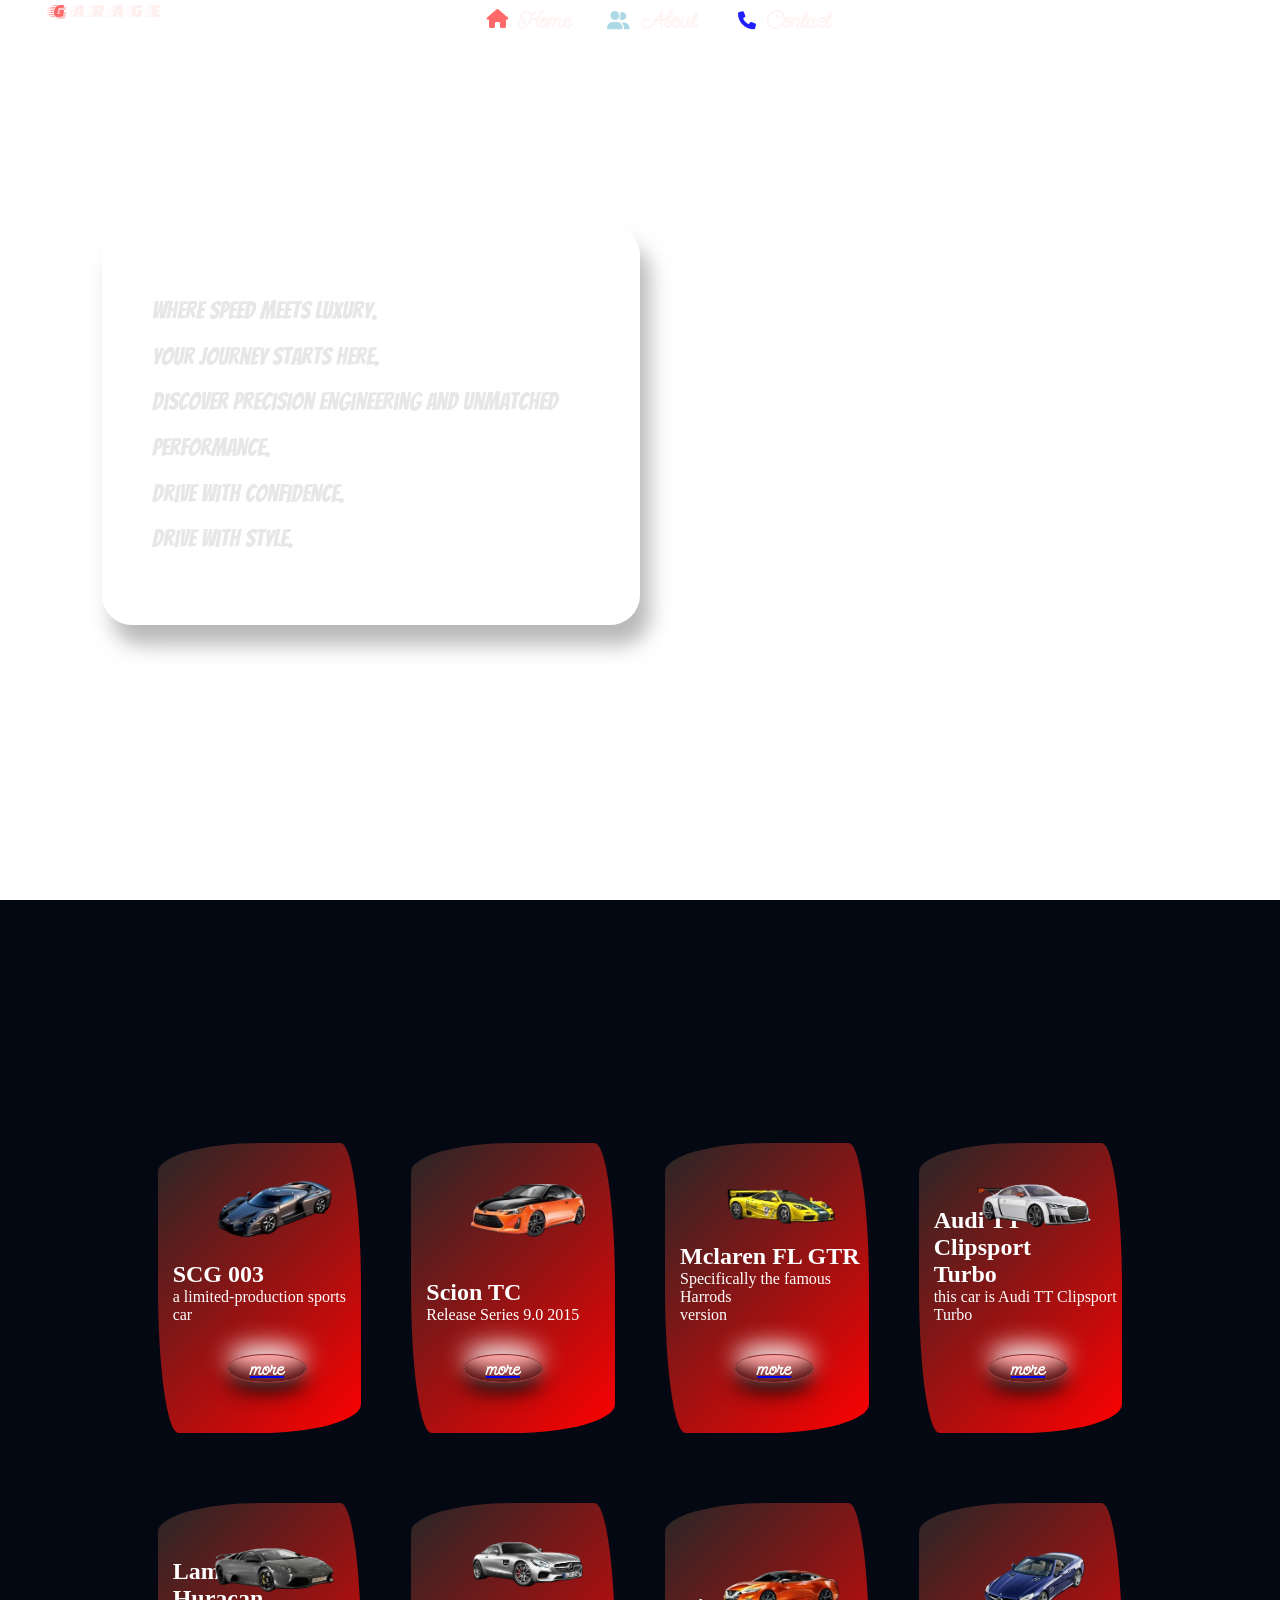
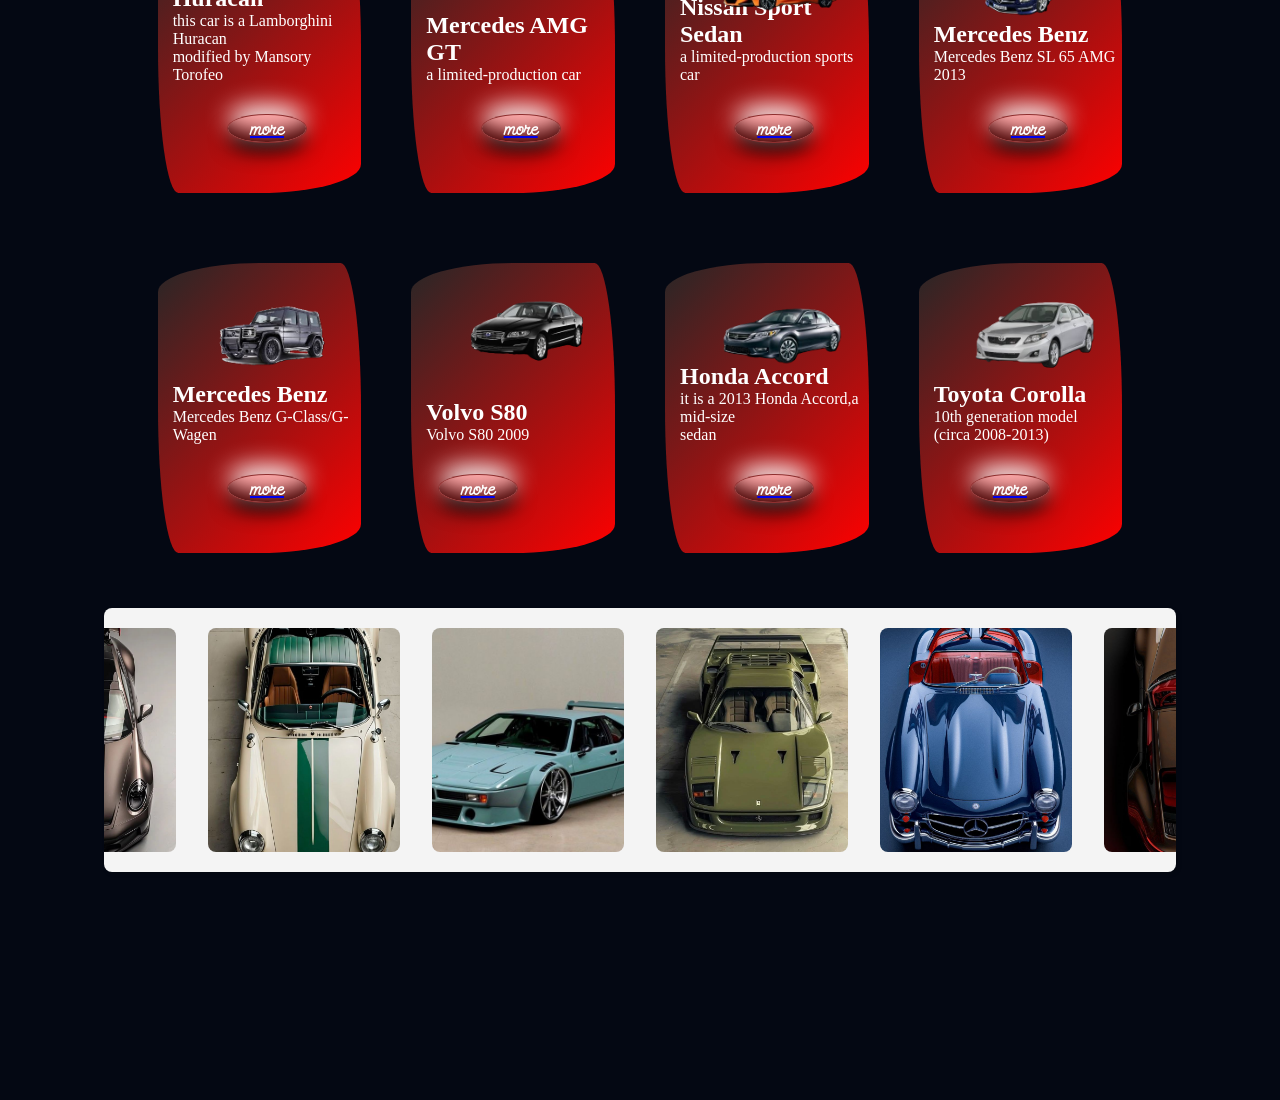
==== index.html @ cb947b99 "finsh" ====
<!DOCTYPE html>
<html lang="en">

<head>
  <meta charset="UTF-8">
  <meta name="viewport" content="width=device-width, initial-scale=1.0">
  <title>Document</title>
  <link rel="stylesheet" href="https://cdnjs.cloudflare.com/ajax/libs/font-awesome/6.5.1/css/all.min.css">
  <link rel="preconnect" href="https://fonts.googleapis.com">
  <link rel="preconnect" href="https://fonts.gstatic.com" crossorigin>
<link href="https://fonts.googleapis.com/css2?family=Bangers&display=swap" rel="stylesheet">
  <link href="https://fonts.googleapis.com/css2?family=Faster+One&display=swap" rel="stylesheet">
  <link href="https://fonts.googleapis.com/css2?family=Send+Flowers&display=swap" rel="stylesheet">
 

  <link rel="stylesheet" href="hhj.css">
</head>

<body>

  <section class=" panel panel1">
    <div class=" Dnav">
      <nav>
        <h1 class="garage"> <span
            style="color:rgb(255, 105, 105); filter: drop-shadow(2px 2px 0.5px rgb(249, 200, 200));">G</span>
          <span>A</span> <span>R</span> <span>A</span> <span>G</span> <span>E</span></h1>
        <input type="search" class="search1">
        <i class="fa fa-magnifying-glass" style="color: white; margin-top: 10px; position: absolute; top: 4px; right: 296px;" id="iconn"></i>
        <div class="div2">
          <i class="fa-solid fa-house"
            style="position: absolute; top: 10px; right: 322px; color:rgb(255, 105, 105); font-size: 19px;" id="icon1"></i>
          <a href="" class="home">
            <h2>Home</h2>
          </a>
          <i class="fa-solid fa-user-group"
            style="position: absolute;top: 12px; right: 200px; color:lightblue; font-size: 18px;"id="icon2"></i>
          <a href="" class="home">
            <h2>About</h2>
          </a>
          <i class="fa-solid fa-phone"
            style="position: absolute; top: 12px; right: 74px; color:rgb(32, 32, 255); font-size: 18px;" id="icon3"></i>
          <a href="" class="home">
            <h2>Contact</h2>
          </a>
        </div>

      </nav>
    </div>
    <video autoplay loop muted playsinline src="./videos/9576-220321576.mp4" class="bg_video"></video>

    <div class="div1">
      <h1 class="div11">
        Where speed meets luxury. <br>
        Your journey starts here. <br>
        Discover precision engineering and unmatched performance. <br>
        Drive with confidence. <br>
        Drive with style.
      </h1>
    </div>
  </section>

  <section class=" panell panel2">
    <div class="container">
      <div class="card">

        <div class="wrapper">
          <div class="cover-image"> 
            <div class="divh3">
            <h2><b>SCG 003</b></h2>
            <p> a limited-production sports car</p>
            <a href="./1.html"><button class="but"><h2 class="homeh2">more</h2></button></a>
            </div>
          </div>
        </div>
        <img src="./images/photo_2026-04-14_23-13-05.png" class="title" style="bottom: 190px; left: 55px;" />
      </div>
      <div class="card">

        <div class="wrapper">
          <div class="cover-image">
            <div class="divh3">
            <h2><b>Scion TC</b></h2>
            <p> Release Series 9.0   2015</p>
            <a href="./2.html"><button class="but"><h2 class="homeh2" >more</h2></button></a>
            </div>
          </div>
        </div>

        <img src="./images/photo_2026-04-14_23-13-03.png" class="title" style="bottom: 190px; left: 55px;" />


      </div>
      <div class="card">

        <div class="wrapper">
          <div class="cover-image">
            <div class="divh3">
            <h2><b>Mclaren FL GTR</b></h2>
            <p> Specifically the famous Harrods <br> version</p>
            <a href="./3.html"><button class="but"><h2 class="homeh2" >more</h2></button></a>
            </div>
          </div>
        </div>
        <img src="./images/photo_2026-04-14_23-13-01.png" class="title" style="bottom: 200px; left: 55px; " />


      </div>
      <div class="card">

        <div class="wrapper">
          <div class="cover-image">
            <div class="divh3">
            <h2><b>Audi TT Clipsport <br> Turbo</b></h2>
            <p> this car is Audi TT Clipsport Turbo </p>
            <a href="./4.html"><button class="but"><h2 class="homeh2" >more</h2></button></a>
            </div>
          </div>
        </div>

        <img src="./images/photo_2026-04-14_23-12-59.png" class="title" style="bottom: 200px; left: 55px;" />


      </div>
      <div class="card">

        <div class="wrapper">
          <div class="cover-image">
            <div class="divh3">
            <h2><b>Lamborghini Huracan</b></h2>
            <p> this car is a Lamborghini Huracan <br> modified by Mansory Torofeo</p>
            <a href="./5.html"><button class="but"><h2 class="homeh2" >more</h2></button></a>
            </div>
          </div>
        </div>

        <img src="./images/photo_2026-04-14_23-12-57.png" class="title" style="bottom: 200px; left: 55px;" />


      </div>
      <div class="card">

        <div class="wrapper">
          <div class="cover-image">
            <div class="divh3">
            <h2><b>Mercedes AMG GT</b></h2>
            <p> a limited-production car</p>
            <a href="./6.html"><button class="but"><h2 class="homeh2" >more</h2></button></a>
            </div>
          </div>
        </div>

        <img src="./images/photo_2026-04-14_23-12-36.png" class="title" style="bottom: 200px; left: 55px;" />

      </div>
      <div class="card">

        <div class="wrapper">
          <div class="cover-image">
            <div class="divh3">
            <h2><b>Nissan Sport Sedan</b></h2>
            <p> a limited-production sports car</p>
            <a href="./7.html "><button class="but"><h2 class="homeh2" >more</h2></button></a>
            </div>
          </div>
        </div>

        <img src="./images/photo_2026-04-14_23-12-02.png" class="title" style="bottom: 140px; left: 55px;" />

      </div>
      <div class="card">

        <div class="wrapper">
          <div class="cover-image">
            <div class="divh3">
            <h2><b>Mercedes Benz</b></h2>
            <p> Mercedes Benz SL 65 AMG 2013</p>
            <a href="./8.html"><button class="but"><h2 class="homeh2" >more</h2></button></a>
            </div>
          </div>
        </div>

        <img src="./images/photo_2026-04-14_23-12-32.png" class="title" style="bottom: 170px; left: 55px;" />


      </div>
      <div class="card">

        <div class="wrapper">
          <div class="cover-image">
            <div class="divh3">
            <h2><b>Mercedes Benz</b></h2>
            <p> Mercedes Benz G-Class/G-Wagen </p>
            <a href="./9.html"><button class="but"><h2 class="homeh2" >more</h2></button></a>
            </div>
          </div>
        </div>

        <img src="./images/photo_2026-04-14_23-12-42.png" class="title" style="bottom: 180px; left: 50px;" />


      </div>
      <div class="card">

        <div class="wrapper">
          <div class="cover-image">
            <div class="divh3">
            <h2><b>Volvo S80</b></h2>
            <p> Volvo S80 2009</p>
            <a href="./10.html"><button class="but"><h2 class="homeh2" >more</h2></button></a>
            </div>
          </div>
        </div>

        <img src="./images/photo_2026-04-14_23-12-27.png" class="title" style="bottom: 180px; left: 55px;" />


      </div>
      <div class="card">

        <div class="wrapper">
          <div class="cover-image">
            <div class="divh3">
            <h2><b>Honda Accord</b></h2>
            <p> it is a 2013 Honda Accord,a mid-size <br> sedan</p>
            <a href="./11.html"><button class="but"><h2 class="homeh2" >more</h2></button></a>
            </div>
          </div>
        </div>
        <img src="./images/photo_2026-04-14_23-11-42.png" class="title" style="bottom: 160px; left: 55px;" />


      </div>
      <div class="card">

        <div class="wrapper">
          <div class="cover-image">
            <div class="divh3">
            <h2><b>Toyota Corolla</b></h2>
            <p> 10th generation model  <br>(circa 2008-2013)</p>
            <a href="./12.html"><button class="but"><h2 class="homeh2" >more</h2></button></a>
            </div>
          </div>
        </div>

        <img src="./images/photo_2026-04-14_23-11-37.png" class="title" style="bottom: 160px; left: 55px;" />

      </div>

      <div class="cont">
      <div class="center">
        <img src="./images/2001.jpg" alt="">
        <img src="./images/2002.jpg" alt="">
        <img src="./images/MERCEDES BENZ.jpg" alt="">
        <img src="./images/تنزيل.jpg" alt="">
        <img src="./images/تنزيل9.jpg" alt="">
        <img src="./images/10تنزيل.jpg" alt="">
        <img src="./images/15تنزيل.jpg" alt="">

        
        <img src="./images/تنزيل (4).jpg" alt="">
        <img src="./images/تنزيل (5).jpg" alt="">
        <img src="./images/تنزيل (6).jpg" alt="">
        <img src="./images/تنزيل (88).jpg" alt="">
        <img src="./images/تنزيل11.jpg" alt="">
        <img src="./images/تنزيل (12).jpg" alt="">
        <img src="./images/تنزيل (14).jpg" alt="">
      </div>
    </div>
    </div>

  </section>

</body>

</html>
---- hhj.css ----
* {
  margin: 0;
  padding: 0;
  box-sizing: border-box;
}
body{
    background-color: rgb(41, 36, 36);
}
.Dnav{
  position: fixed;
  top: 0px;
  left: 0px;
  z-index: 1;
  width: 100%;
  height: 25px;
  display: flex;
  justify-content: center;
  align-items: center;
  background-attachment: fixed;
}
nav{
  width: 100%;
  height: 90px;
  display: flex;
  justify-content: center;
  align-items: center;
  gap: 20px;
  border-radius: 20px;
  background-color: rgba(255, 222, 222, 0);
}
.garage{
  font-family: "Faster One", system-ui;
  font-weight: 400;
  font-style: normal;
  color: rgb(255, 239, 239);
 position: absolute;
 top: 0px;
 left: 50px;
}
.search1{
  width: 300px;
  height: 23px;
  border-radius: 20px;
  border:1px solid rgb(255, 255, 255);
  margin-top: 10px;
  padding-left: 25px;
  position: absolute;
  top: 0;
  right: 20px;
  background-color: rgba(255, 255, 255, 0);
  color: white;
}
.div2{
  display: flex;
  justify-content: center;
  align-items: center;
  gap: 70px;
  position: absolute;
  top: 0px;
  right: 450px;
}
.homeh2{
  font-family: "Send Flowers", cursive;
  font-weight: 600;
  font-style: normal;
  color:rgb(255, 255, 255);
}
.home{
  font-family: "Send Flowers", cursive;
  font-weight: 600;
  font-style: normal;
  color:rgb(255, 243, 243);
  margin-top: 5px;
  text-decoration: none;
}
.panel {
  
  color: thistle;
  height: 100vh;
  top: 0px;
  position: sticky;
}
.panell {
  display: flex;
  justify-content: center;
  align-items: center;
  color: thistle;
  height: 200vh;
  top: 0px;
  position: sticky;
}
.panel1{
 background-color: rgb(255, 255, 255);
 z-index: 1;
}
.panel2{
 background-color: rgb(4, 8, 19);
 z-index: 2;
}
.panel3{
 background-color: rgb(205, 178, 27);
 z-index: 3;
}
.cont{
  justify-content: center;
  align-items: center;
  display: flex;
  overflow: hidden;
  width: 98%;
  border-radius: 8px;
  background: #f4f4f4;
  padding: 20px 0;
  box-shadow: 2px 2px 4px rgba(0, 0, 0, 0.15);
}
.center{
  display: grid;
  grid-auto-flow: column;
  grid-auto-columns: 12rem;
  gap: 2rem;
  width: max-content;
  animation: animate 10s linear infinite;

}
.center img{
  width: 100%;
  height: 14rem;
  object-fit: cover;
  border-radius: 8px;
  transition: transform 0.2s ease-in-out;
}
.center :hover{
  animation-play-state: paused;
  cursor: pointer;
}
.center img:hover{
  transform: scale(1.1);
}
@keyframes animate {
  to{
    transform: translateX(calc(-5 * (12rem + 2rem)));
  }
  100%{
    transform: translateX(calc(-12rem * 4));
  }
}

.bg_video{
      position: fixed;
      top: 0;
      left: 0;
      width: 100%;
      height: 100%;
      z-index: -1;
      object-fit: cover;
  
}

/* الكارد */
.container {
  width: 100%;
  height: 200vh;
  margin-top: 50px;
  display: flex;
  justify-content: center;
  align-items: center;
  flex-wrap: wrap;

}
.card {
  width: 19%;
  height: 290px;
  margin: 15px;
  margin-bottom: 35px;
  position: relative;
  transform-style: preserve-3d;
  transition: transform 0.8s ease;
}

/* الخلفية */
.wrapper {
  width: 90%;
  height: 100%;
  overflow: hidden;
  border-radius: 15px;
}

.cover-image {
  width: 100%;
  height: 100%;
  background: linear-gradient(135deg,#272727, red); 
  object-fit: cover;
  border-radius: 50% 10% 50% 10% / 10% 50% 10% 50%;
}

/* التايتل */
.title {
  position: absolute;
  bottom: 100px;
  left: 30px;
  width: 60%;
  transform: translateZ(80px);
  transition: 0.8s;
}



/* hover */
.card:hover {
  transform: perspective(1000px) rotateX(15deg) rotateY(0deg);
}


.card:hover .title {
  transform: translateZ(60px);
  filter: drop-shadow(10px 10px 10px rgb(63, 62, 62));
  width: 80%;
}
.div1{
  width: 40%;
  height: 400px;
  display: flex;
  justify-content: center;
  align-items: center;
  background-color: rgba(255, 255, 255, 0.195);
  position: absolute;
  top: 25%;
  left: 11%;
  border-radius: 30px;
  box-shadow: 10px 20px 20px  rgba(149, 149, 149, 0.671);
  
}
.div11{
  font-family: "Bangers", system-ui;
  font-weight: 300;
  font-style: normal;
  padding: 50px;
  line-height: 1.9;
  color: rgb(231, 231, 231);
}
.but{
  width: 80px;
  height: 29px;
  margin: 30px 140px 20px  ;
  border-radius: 49%;
  background-color: rgb(255, 171, 171);
  border: 1px solid   rgba(102, 4, 4, 0.729);
  box-shadow: 0 -10px 25px -1px  white, 0px 10px 20px -2px black , inset 0 -20px 20px -10px rgb(71, 1, 1);
}
.but:active{
  background-color: rgb(255, 171, 171);
  box-shadow: 0 -10px 25px -1px  white, 0px 10px 20px -2px black , inset 0 -20px 20px -10px rgb(69, 5, 5), inset 0 30px 20px -10px rgb(111, 0, 0);
}
.homeh2:active{
  color: rgba(240, 255, 255, 0);
}
.divh3{
  position: absolute;
  bottom: 20px;
  left: 15px;
  color: #ffffff;
}
/* for mobile phone */
@media (max-width:600px){

body{
overflow-x:hidden;
}

/* Navbar */
nav{
flex-direction:column;
height:auto;
padding:15px;
font-size: 10px;
gap:10px;
}

.garage{
position:absolute;
top: 0;
left: 10px;
font-size:20px;
}

.div2{
position:absolute;
top: 0;
left: 250px;
gap:15px;
display: flex;
justify-content: center;
align-items: center;

}

.search1{
display:none;
}

/* Hero Box */
.div1{
width:90%;
height:auto;
left:50%;
transform:translateX(-50%);
top:30%;
padding:20px;
}

.div11{
padding:20px;
font-size:18px;
}

/* Panels */
.panel,
.panell{
width:100%;
height:auto;
min-height:100vh;
}

/* Slider */
.cont{
width:100%;
}

.center{
grid-auto-columns:8rem;
gap:1rem;
}

/* Cards */
.container{
height:auto;
margin-top:50px;
padding:20px;
}

.card{
width:80%;
height:320px;
margin:20px auto;
}

.wrapper{
width:100%;
}

/* button */
.but{
margin:30px auto;
display:block;
}

#icon{
  display: none;
}
}



/* for small screen  */
@media (min-width:601px) and (max-width:1024px){
body{
overflow-x:hidden;
}

/* Navbar */
nav{
flex-direction:column;
height:auto;
padding:15px;
font-size: 10px;
gap:10px;
}

.garage{
position:absolute;
top: 10px;
left: 20px;
font-size:29px;
}

.div2{
position:absolute;
top: 10px;
left: 290px;
gap:60px;
display: flex;
justify-content: center;
align-items: center;

}
.home{
font-size: 16px;
}
#icon{
  display: none;
}
#iconn{
  font-size: 14px;
  padding-top: 11px;
}
.search1{
  position: absolute;
  top: 10px;
  right: 20px;
}
/* Hero Box */
.div1{
width:60%;
height:300px;
left:50%;
transform:translateX(-50%);
top:30%;
padding:20px;
}

.div11{
padding:20px;
font-size:25px;
}

/* Panels */
.panel,
.panell{
width:100%;
height:auto;
min-height:100vh;
}

/* Slider */
.cont{
width:100%;
}

.center{
grid-auto-columns:8rem;
gap:1rem;
}

/* Cards */
.container{
height:auto;
margin-top:50px;
padding:20px;
}

.card{
width:26%;
height:315px;
margin:20px auto;
}

.wrapper{
width:100%;
}

/* button */
.but{
margin:30px auto;
display:block;
}
.card:hover {
  transform: perspective(1000px) rotateX(15deg) rotateY(0deg);
}

}



/* for large screen */
@media (min-width:1200px){

body{
overflow-x:hidden;
}

/* ===== Navbar ===== */

.Dnav{
  position: fixed;
  top: 0px;
  left: 0px;
  z-index: 1;
  width: 100%;
  height: 25px;
  display: flex;
  justify-content: center;
  align-items: center;
  background-attachment: fixed;
}
nav{
  width: 100%;
  height: 90px;
  display: flex;
  justify-content: center;
  align-items: center;
  gap: 20px;
  border-radius: 20px;
  background-color: rgba(255, 222, 222, 0);
}
.garage{
  font-family: "Faster One", system-ui;
  font-weight: 400;
  font-style: normal;
  color: rgb(255, 239, 239);
 position: absolute;
 top: 0px;
 left: 50px;
}
.search1{
  width: 300px;
  height: 23px;
  border-radius: 20px;
  border:1px solid rgb(255, 255, 255);
  margin-top: 10px;
  padding-left: 25px;
  position: absolute;
  top: 0;
  right: 20px;
  background-color: rgba(255, 255, 255, 0);
  color: white;
}
.div2{
  display: flex;
  justify-content: center;
  align-items: center;
  gap: 70px;
  position: absolute;
  top: 0px;
  right: 450px;
}
.homeh2{
  font-family: "Send Flowers", cursive;
  font-weight: 600;
  font-style: normal;
  color:rgb(255, 255, 255);
}
.home{
  font-family: "Send Flowers", cursive;
  font-weight: 600;
  font-style: normal;
  color:rgb(255, 243, 243);
  margin-top: 5px;
  text-decoration: none;
}


/* ===== Hero First Div ===== */

.div1{
width:42%;
height:400px;
left:8%;       /* ميلة ناحية الشمال */
top:25%;
transform:none;
}


/* ===== cards section ===== */

.container{
width:90%;
height:auto;
margin: 20px;
display:flex;
justify-content:center;
align-items:center;
flex-wrap:wrap;

gap:20px;
padding:40px;
}

/* 4 cards جنب بعض */
.card{
width: 19%;
  height: 290px;
  margin: 15px;
  margin-bottom: 35px;
}
.div3{
  margin-top: 20px;
}

.wrapper{
width:100%;
}


/* hover */
.card:hover{
transform:
perspective(1000px)
rotateX(15deg);
}


/* slider */


/* panels */
.panel,
.panell{
width:100%;
min-height:100vh;
}


/* button */
.but{
display:block;
margin:30px auto;
}
.cont{
  justify-content: center;
  align-items: center;
  display: flex;
  overflow: hidden;
  width: 100%;
  border-radius: 8px;
  background: #f4f4f4;
  padding: 20px 0;
  box-shadow: 2px 2px 4px rgba(0, 0, 0, 0.15);
}
.center{
  display: grid;
  grid-auto-flow: column;
  grid-auto-columns: 12rem;
  gap: 2rem;
  width: max-content;
  animation: animate 10s linear infinite;

}
.center img{
  width: 100%;
  height: 14rem;
  object-fit: cover;
  border-radius: 8px;
  transition: transform 0.2s ease-in-out;
}
.center :hover{
  animation-play-state: paused;
  cursor: pointer;
}
.center img:hover{
  transform: scale(1.1);
}
@keyframes animate {
  to{
    transform: translateX(calc(-5 * (12rem + 2rem)));
  }
  100%{
    transform: translateX(calc(-12rem * 4));
  }
}

}
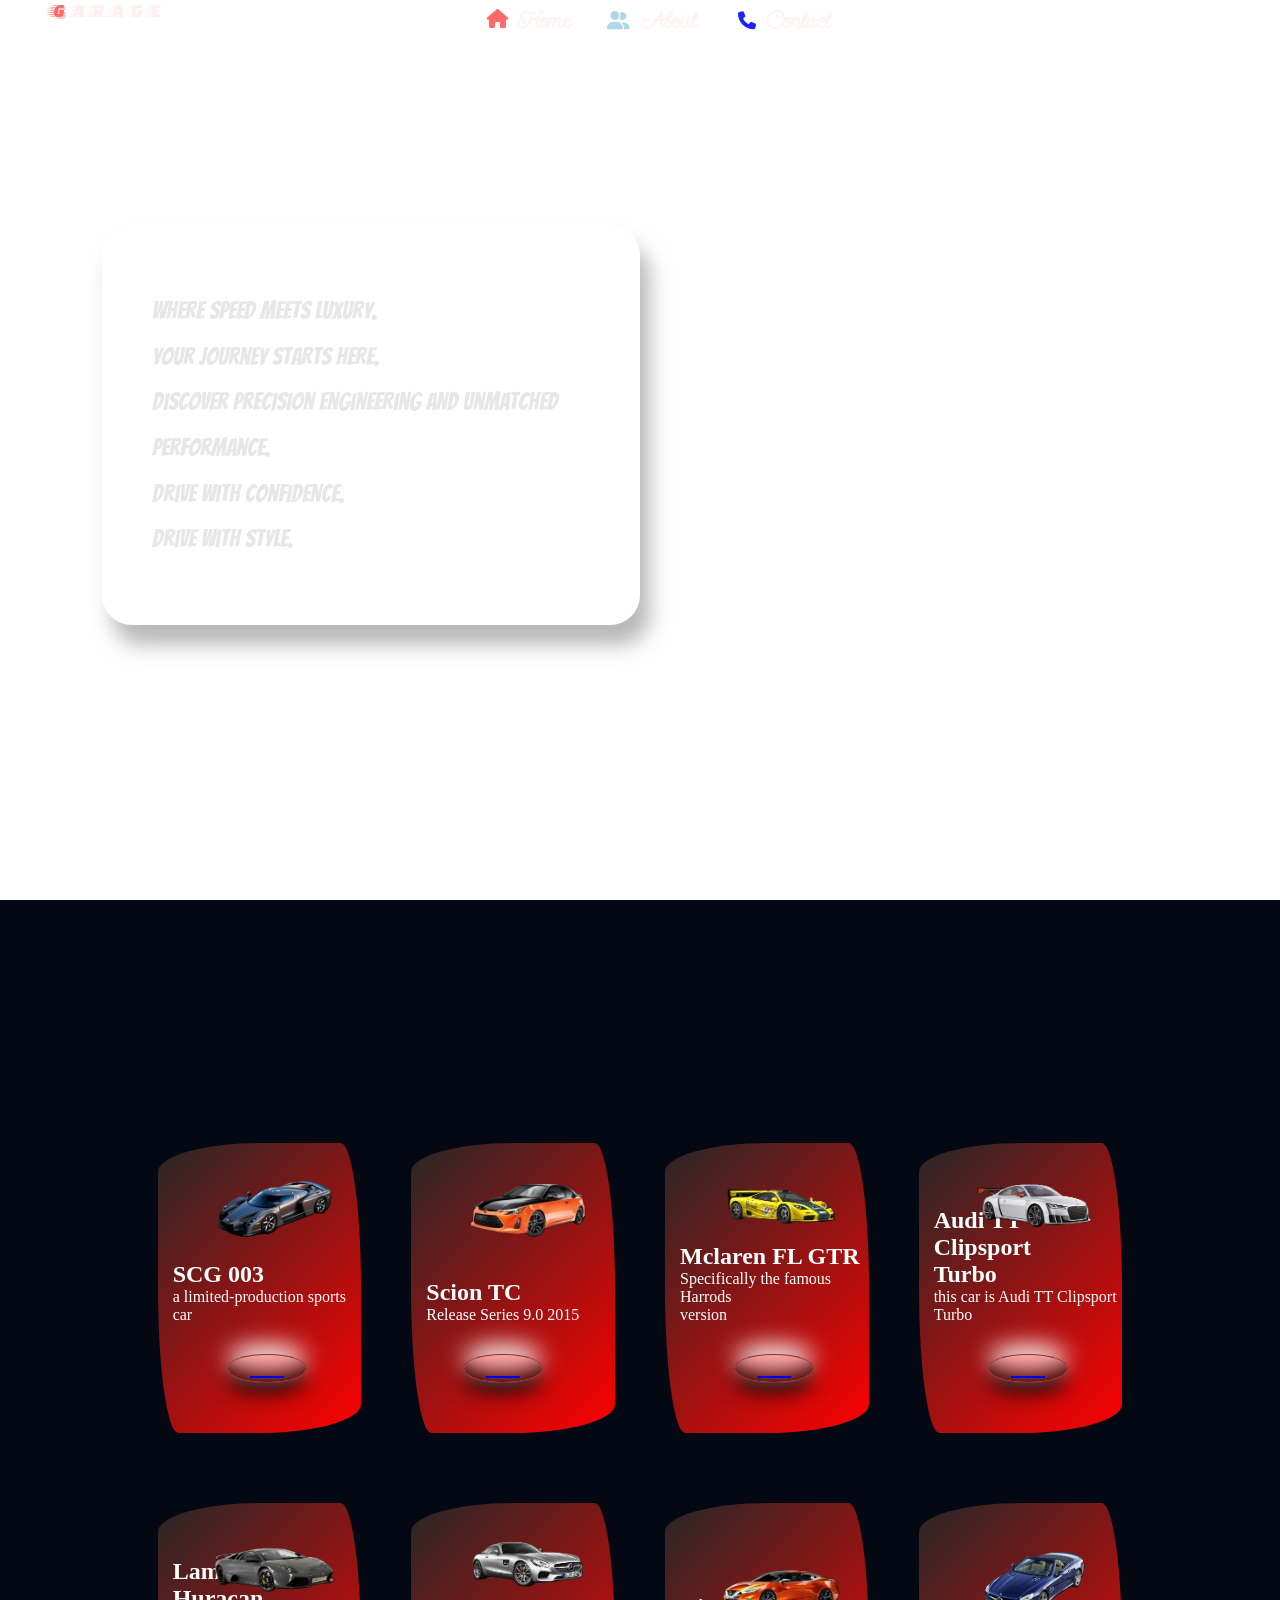
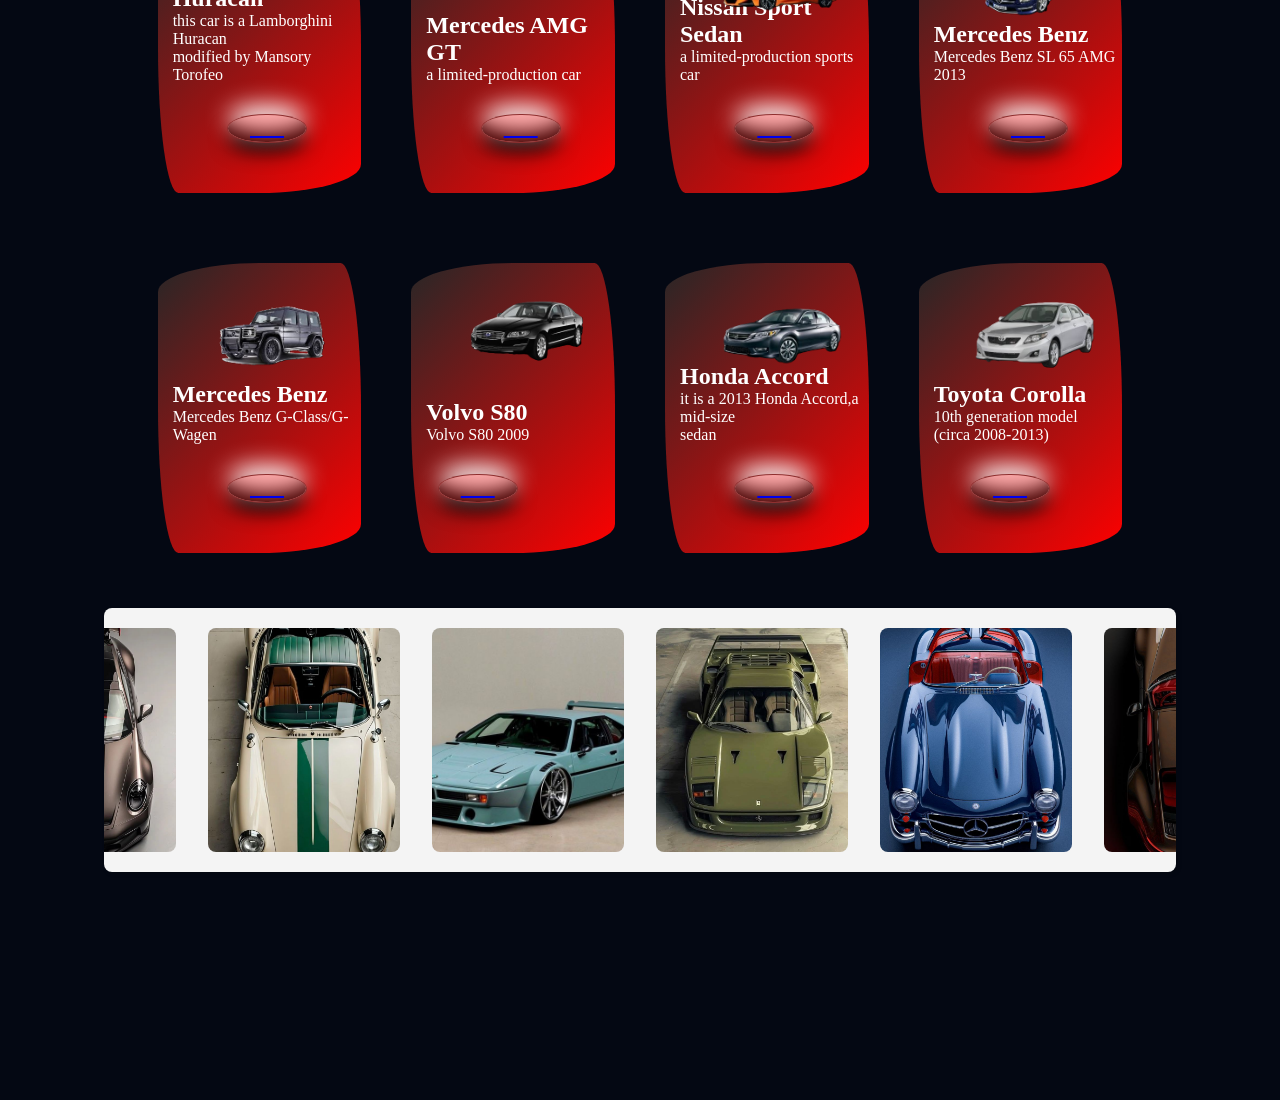
==== commit b8fdaac0: "update" ====
--- a/index.html
+++ b/index.html
@@ -68,7 +68,7 @@
             <div class="divh3">
             <h2><b>SCG 003</b></h2>
             <p> a limited-production sports car</p>
-            <a href="./1.html"><button class="but"><h2 class="homeh2">more</h2></button></a>
+            <a href="./1.html" class="butt"><button class="but"><h2 class="homeh2">more</h2></button></a>
             </div>
           </div>
         </div>
@@ -81,7 +81,7 @@
             <div class="divh3">
             <h2><b>Scion TC</b></h2>
             <p> Release Series 9.0   2015</p>
-            <a href="./2.html"><button class="but"><h2 class="homeh2" >more</h2></button></a>
+            <a href="./2.html" class="butt"><button class="but"><h2 class="homeh2" >more</h2></button></a>
             </div>
           </div>
         </div>
@@ -97,7 +97,7 @@
             <div class="divh3">
             <h2><b>Mclaren FL GTR</b></h2>
             <p> Specifically the famous Harrods <br> version</p>
-            <a href="./3.html"><button class="but"><h2 class="homeh2" >more</h2></button></a>
+            <a href="./3.html" class="butt"><button class="but"><h2 class="homeh2" >more</h2></button></a>
             </div>
           </div>
         </div>
@@ -112,7 +112,7 @@
             <div class="divh3">
             <h2><b>Audi TT Clipsport <br> Turbo</b></h2>
             <p> this car is Audi TT Clipsport Turbo </p>
-            <a href="./4.html"><button class="but"><h2 class="homeh2" >more</h2></button></a>
+            <a href="./4.html" class="butt"><button class="but"><h2 class="homeh2" >more</h2></button></a>
             </div>
           </div>
         </div>
@@ -128,7 +128,7 @@
             <div class="divh3">
             <h2><b>Lamborghini Huracan</b></h2>
             <p> this car is a Lamborghini Huracan <br> modified by Mansory Torofeo</p>
-            <a href="./5.html"><button class="but"><h2 class="homeh2" >more</h2></button></a>
+            <a href="./5.html" class="butt"><button class="but"><h2 class="homeh2" >more</h2></button></a>
             </div>
           </div>
         </div>
@@ -144,7 +144,7 @@
             <div class="divh3">
             <h2><b>Mercedes AMG GT</b></h2>
             <p> a limited-production car</p>
-            <a href="./6.html"><button class="but"><h2 class="homeh2" >more</h2></button></a>
+            <a href="./6.html" class="butt"><button class="but"><h2 class="homeh2" >more</h2></button></a>
             </div>
           </div>
         </div>
@@ -159,7 +159,7 @@
             <div class="divh3">
             <h2><b>Nissan Sport Sedan</b></h2>
             <p> a limited-production sports car</p>
-            <a href="./7.html "><button class="but"><h2 class="homeh2" >more</h2></button></a>
+            <a href="./7.html " class="butt"><button class="but"><h2 class="homeh2" >more</h2></button></a>
             </div>
           </div>
         </div>
@@ -174,7 +174,7 @@
             <div class="divh3">
             <h2><b>Mercedes Benz</b></h2>
             <p> Mercedes Benz SL 65 AMG 2013</p>
-            <a href="./8.html"><button class="but"><h2 class="homeh2" >more</h2></button></a>
+            <a href="./8.html" class="butt"><button class="but"><h2 class="homeh2" >more</h2></button></a>
             </div>
           </div>
         </div>
@@ -190,7 +190,7 @@
             <div class="divh3">
             <h2><b>Mercedes Benz</b></h2>
             <p> Mercedes Benz G-Class/G-Wagen </p>
-            <a href="./9.html"><button class="but"><h2 class="homeh2" >more</h2></button></a>
+            <a href="./9.html" class="butt"><button class="but"><h2 class="homeh2" >more</h2></button></a>
             </div>
           </div>
         </div>
@@ -206,7 +206,7 @@
             <div class="divh3">
             <h2><b>Volvo S80</b></h2>
             <p> Volvo S80 2009</p>
-            <a href="./10.html"><button class="but"><h2 class="homeh2" >more</h2></button></a>
+            <a href="./10.html" class="butt"><button class="but"><h2 class="homeh2" >more</h2></button></a>
             </div>
           </div>
         </div>
@@ -222,7 +222,7 @@
             <div class="divh3">
             <h2><b>Honda Accord</b></h2>
             <p> it is a 2013 Honda Accord,a mid-size <br> sedan</p>
-            <a href="./11.html"><button class="but"><h2 class="homeh2" >more</h2></button></a>
+            <a href="./11.html" class="butt"><button class="but"><h2 class="homeh2" >more</h2></button></a>
             </div>
           </div>
         </div>
@@ -237,7 +237,7 @@
             <div class="divh3">
             <h2><b>Toyota Corolla</b></h2>
             <p> 10th generation model  <br>(circa 2008-2013)</p>
-            <a href="./12.html"><button class="but"><h2 class="homeh2" >more</h2></button></a>
+            <a href="./12.html" class="butt"><button class="but"><h2 class="homeh2" >more</h2></button></a>
             </div>
           </div>
         </div>
--- a/hhj.css
+++ b/hhj.css
@@ -5,6 +5,10 @@
 }
 body{
     background-color: rgb(41, 36, 36);
+}
+.but>.homeh2{
+  color: rgba(253, 254, 254, 0);
+  text-decoration: none;
 }
 .Dnav{
   position: fixed;
@@ -64,6 +68,13 @@
   font-weight: 600;
   font-style: normal;
   color:rgb(255, 255, 255);
+  
+}
+.but:active{
+  text-decoration: none;
+}
+.but{
+  text-decoration: none;
 }
 .home{
   font-family: "Send Flowers", cursive;
